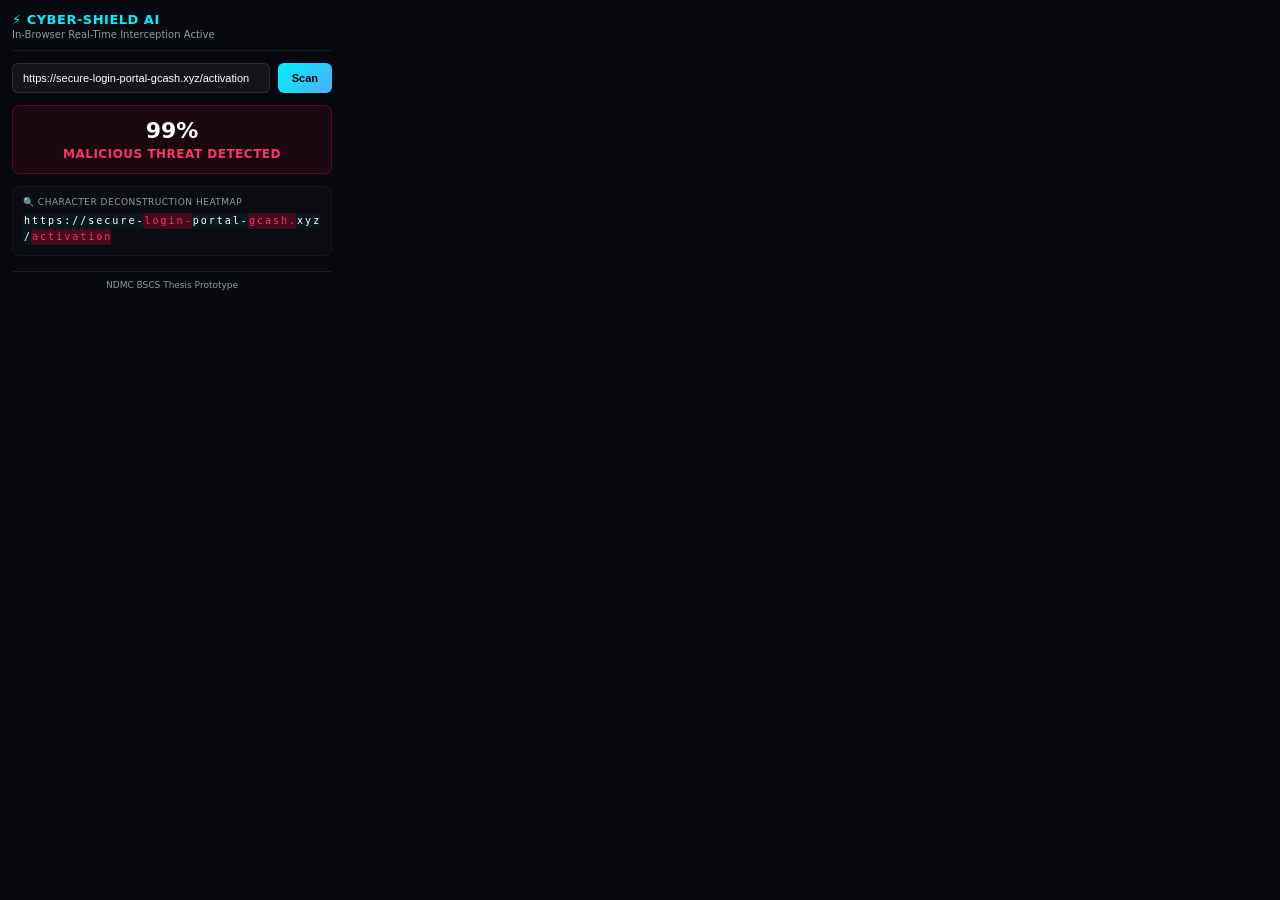
==== prototype_title2/chrome_extension/popup.html @ fbf3f5be "Add working interactive Web UI prototype and Chrome Extension mockup for Title 2" ====
<!DOCTYPE html>
<html>
<head>
  <meta charset="utf-8">
  <link rel="stylesheet" href="popup.css">
</head>
<body>
  <div class="header">
    <div class="logo">⚡ CYBER-SHIELD AI</div>
    <div class="status-indicator">In-Browser Real-Time Interception Active</div>
  </div>
  
  <div class="content">
    <div class="input-section">
      <input type="text" id="url-input" placeholder="Inspect current URL..." autocomplete="off">
      <button id="scan-btn">Scan</button>
    </div>

    <div class="result-section hidden" id="results">
      <div class="verdict-card" id="verdict-box">
        <span class="pct" id="prob-pct">0%</span>
        <span class="label" id="verdict-label">SECURE</span>
      </div>
      
      <div class="deconstruction-box">
        <div class="box-title">🔍 Character Deconstruction Heatmap</div>
        <div class="heatmap" id="heatmap-text"></div>
      </div>
    </div>
  </div>
  
  <div class="footer">
    NDMC BSCS Thesis Prototype
  </div>
  <script src="popup.js"></script>
</body>
</html>
---- prototype_title2/chrome_extension/popup.css ----
body {
  width: 320px;
  background-color: #07090e;
  color: #fff;
  font-family: system-ui, -apple-system, sans-serif;
  margin: 0;
  padding: 12px;
}

.header {
  border-bottom: 1px solid rgba(255, 255, 255, 0.08);
  padding-bottom: 10px;
  margin-bottom: 12px;
}

.logo {
  font-weight: 700;
  font-size: 13px;
  color: #00f2fe;
  letter-spacing: 0.5px;
  margin-bottom: 2px;
}

.status-indicator {
  font-size: 10px;
  color: #8c9ba5;
}

.input-section {
  display: flex;
  gap: 8px;
  margin-bottom: 12px;
}

#url-input {
  flex: 1;
  background: rgba(255, 255, 255, 0.05);
  border: 1px solid rgba(255, 255, 255, 0.1);
  color: #fff;
  border-radius: 6px;
  padding: 8px 10px;
  font-size: 11px;
}

#url-input:focus {
  outline: none;
  border-color: #00f2fe;
}

#scan-btn {
  background: linear-gradient(135deg, #00f2fe, #4facfe);
  border: none;
  color: #000;
  font-weight: 700;
  border-radius: 6px;
  padding: 0 14px;
  font-size: 11px;
  cursor: pointer;
}

.hidden {
  display: none !important;
}

.verdict-card {
  padding: 12px;
  border-radius: 8px;
  text-align: center;
  margin-bottom: 12px;
  display: flex;
  flex-direction: column;
  gap: 4px;
}

.verdict-card.safe {
  background: rgba(57, 224, 155, 0.08);
  border: 1px solid rgba(57, 224, 155, 0.3);
}

.verdict-card.danger {
  background: rgba(255, 8, 68, 0.08);
  border: 1px solid rgba(255, 8, 68, 0.3);
}

.pct {
  font-size: 22px;
  font-weight: 700;
}

.label {
  font-size: 12px;
  font-weight: 700;
  letter-spacing: 0.5px;
}

.deconstruction-box {
  background: rgba(255, 255, 255, 0.02);
  border: 1px solid rgba(255, 255, 255, 0.05);
  border-radius: 8px;
  padding: 10px;
}

.box-title {
  font-size: 9px;
  text-transform: uppercase;
  color: #8c9ba5;
  margin-bottom: 6px;
  letter-spacing: 0.5px;
}

.heatmap {
  font-size: 10px;
  line-height: 1.6;
  word-break: break-all;
  font-family: monospace;
}

.char {
  display: inline-block;
  padding: 0 1px;
  border-radius: 2px;
}

.footer {
  text-align: center;
  font-size: 9px;
  color: #8c9ba5;
  margin-top: 15px;
  border-top: 1px solid rgba(255, 255, 255, 0.08);
  padding-top: 8px;
}
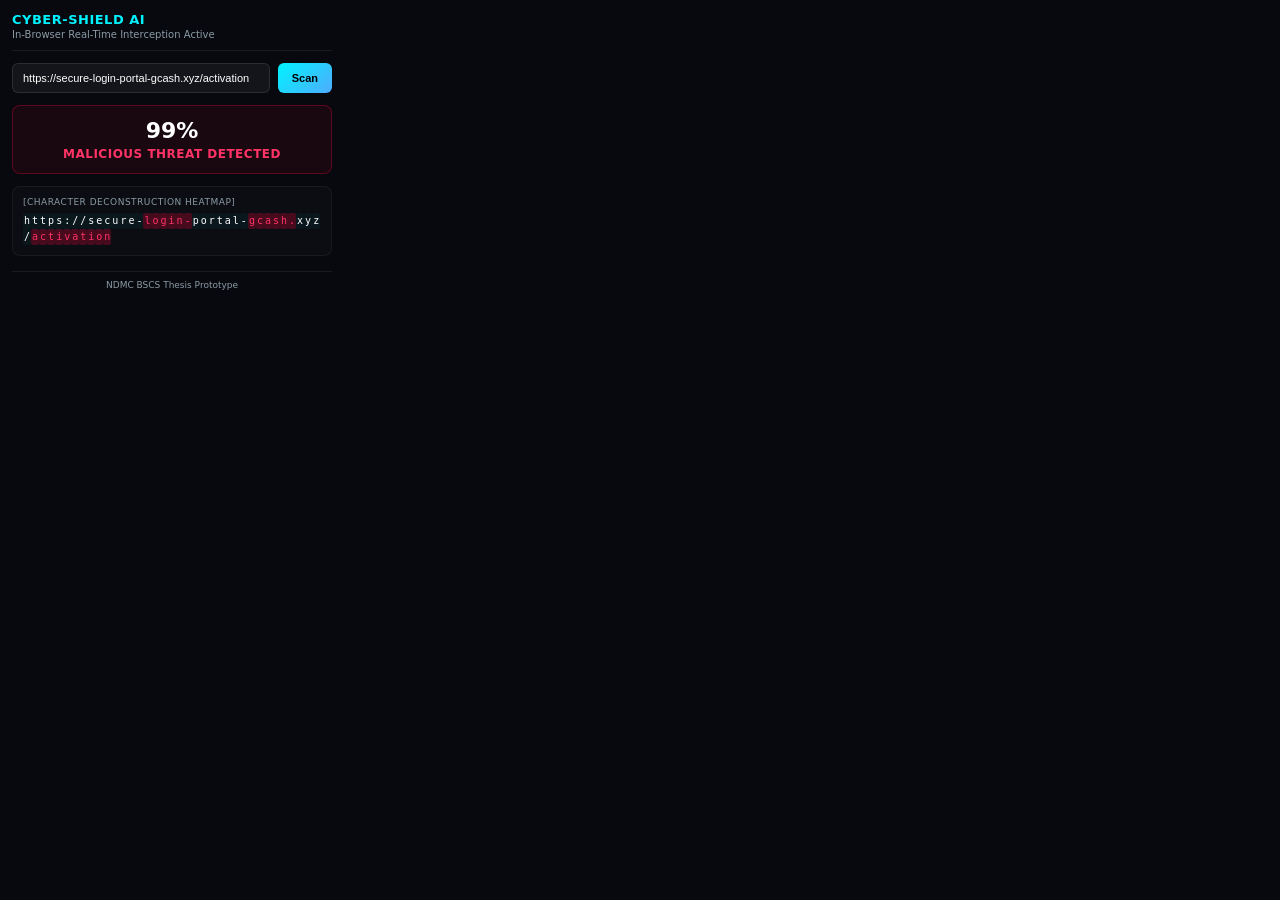
==== commit 38053e75: "Remove emojis from UI and add custom cyber shield SVG vector icon for professional presentation" ====
--- a/prototype_title2/chrome_extension/popup.html
+++ b/prototype_title2/chrome_extension/popup.html
@@ -6,7 +6,7 @@
 </head>
 <body>
   <div class="header">
-    <div class="logo">⚡ CYBER-SHIELD AI</div>
+    <div class="logo">CYBER-SHIELD AI</div>
     <div class="status-indicator">In-Browser Real-Time Interception Active</div>
   </div>
   
@@ -23,7 +23,7 @@
       </div>
       
       <div class="deconstruction-box">
-        <div class="box-title">🔍 Character Deconstruction Heatmap</div>
+        <div class="box-title">[Character Deconstruction Heatmap]</div>
         <div class="heatmap" id="heatmap-text"></div>
       </div>
     </div>
